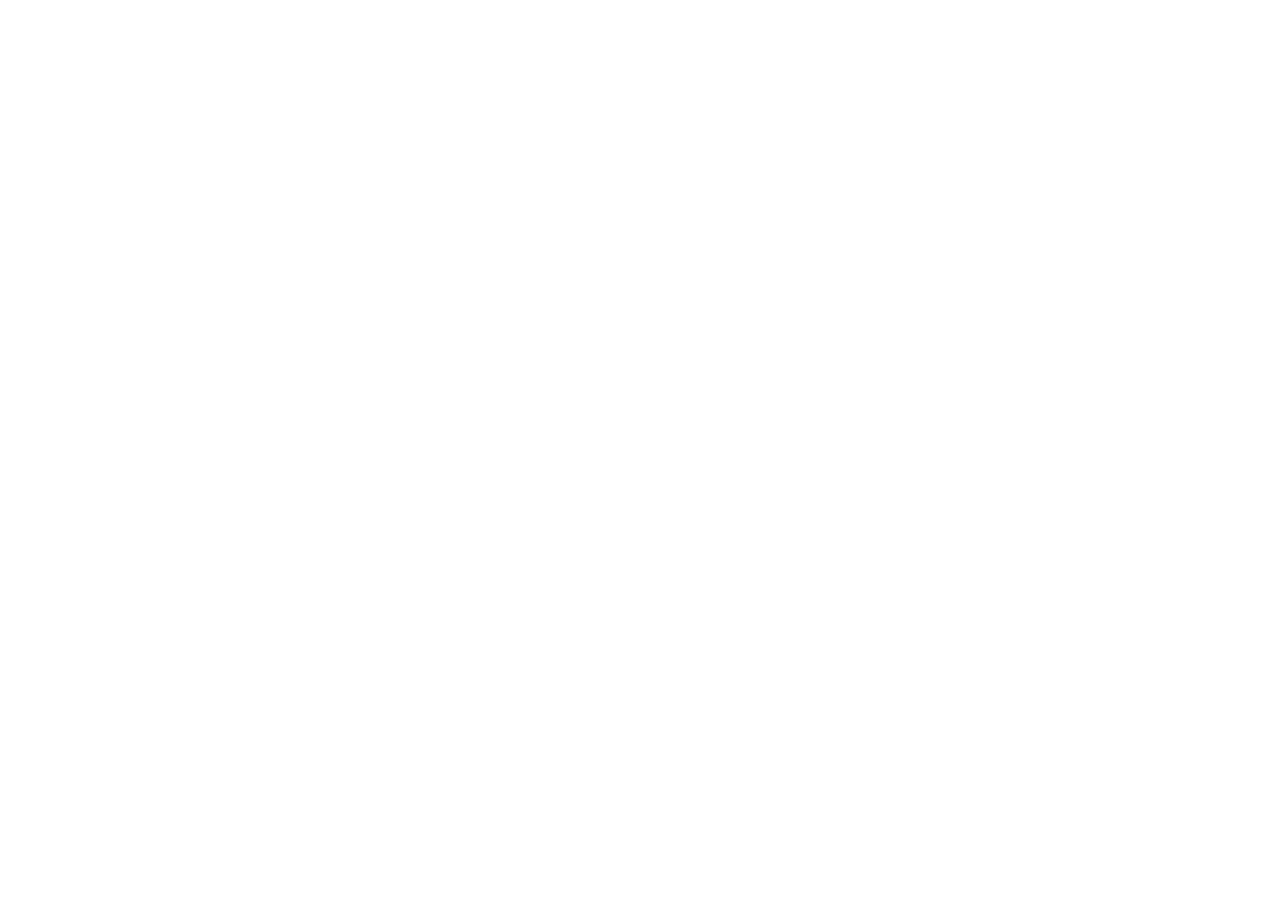
==== td3/html/index.html @ ec06b83c "création td3" ====
<!DOCTYPE html>
<html lang="en">
<head>
    <meta charset="UTF-8">
    <meta http-equiv="X-UA-Compatible" content="IE=edge">
    <meta name="viewport" content="width=device-width, initial-scale=1.0">
    <title>Site td3</title>
</head>
<body>
    <main>
        
    </main>
</body>
</html>
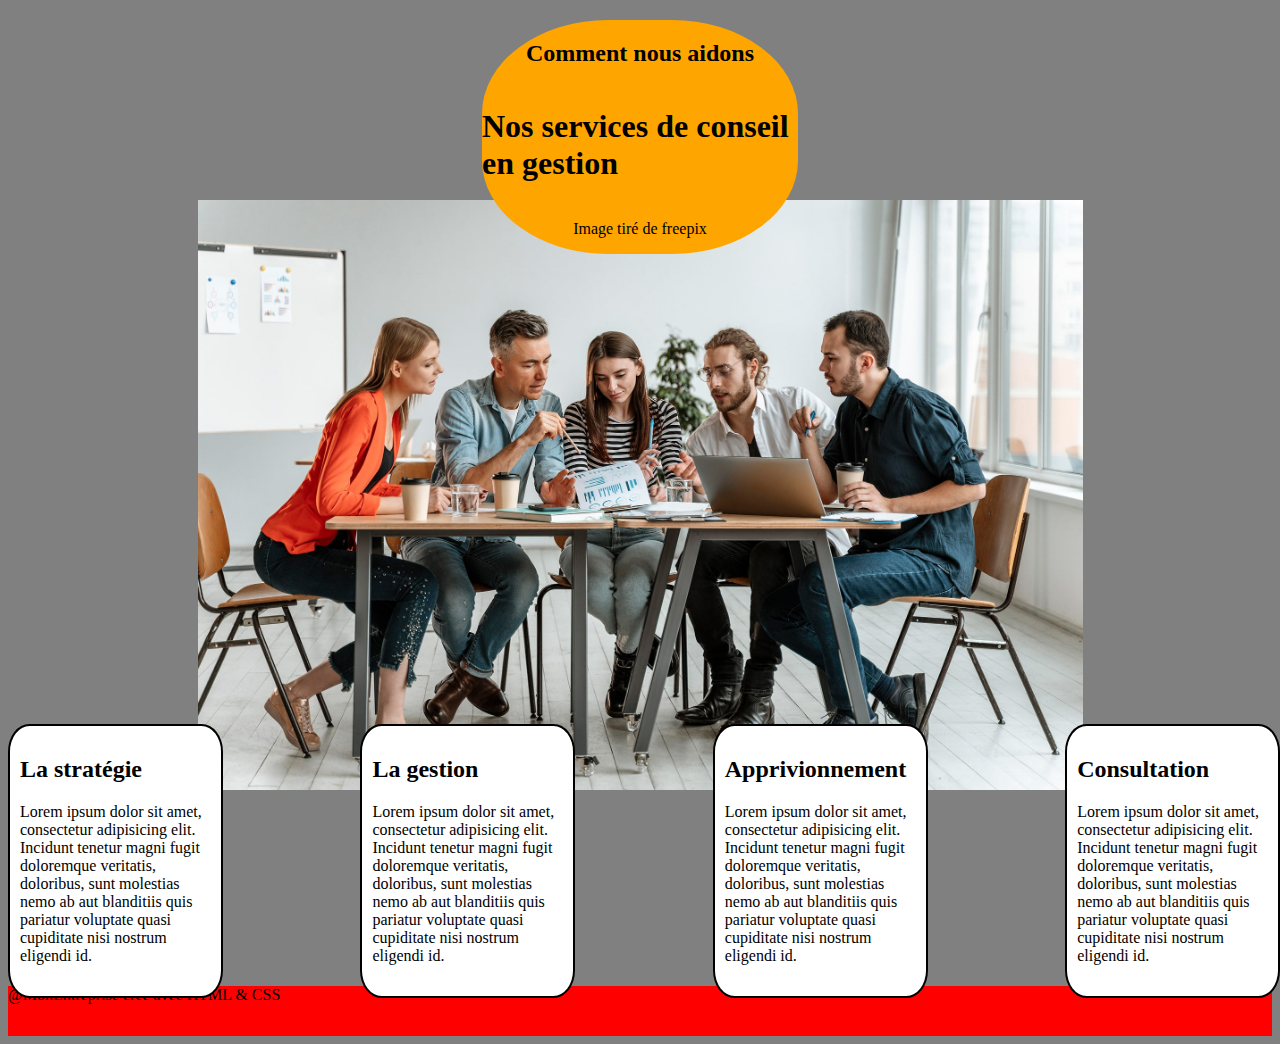
==== commit 13042f7b: "test" ====
--- a/td3/html/index.html
+++ b/td3/html/index.html
@@ -4,11 +4,37 @@
     <meta charset="UTF-8">
     <meta http-equiv="X-UA-Compatible" content="IE=edge">
     <meta name="viewport" content="width=device-width, initial-scale=1.0">
+    <link rel="stylesheet" href="/td3/css/style.css">
     <title>Site td3</title>
 </head>
 <body>
     <main>
-        
+        <section id="titre">
+            <h2>Comment nous aidons</h2>            
+            <h1>Nos services de conseil en gestion</h1>
+            <p>Image tiré de freepix</p>
+        </section>
+        <section id="container">
+            <aside>
+                <h2>La stratégie</h2>
+                <p>Lorem ipsum dolor sit amet, consectetur adipisicing elit. Incidunt tenetur magni fugit doloremque veritatis, doloribus, sunt molestias nemo ab aut blanditiis quis pariatur voluptate quasi cupiditate nisi nostrum eligendi id.</p>
+            </aside>
+            <aside>
+                <h2>La gestion</h2>
+                <p>Lorem ipsum dolor sit amet, consectetur adipisicing elit. Incidunt tenetur magni fugit doloremque veritatis, doloribus, sunt molestias nemo ab aut blanditiis quis pariatur voluptate quasi cupiditate nisi nostrum eligendi id.</p>
+            </aside>
+            <aside>
+                <h2>Apprivionnement</h2>
+                <p>Lorem ipsum dolor sit amet, consectetur adipisicing elit. Incidunt tenetur magni fugit doloremque veritatis, doloribus, sunt molestias nemo ab aut blanditiis quis pariatur voluptate quasi cupiditate nisi nostrum eligendi id.</p>
+            </aside>
+            <aside>
+                <h2>Consultation</h2>
+                <p>Lorem ipsum dolor sit amet, consectetur adipisicing elit. Incidunt tenetur magni fugit doloremque veritatis, doloribus, sunt molestias nemo ab aut blanditiis quis pariatur voluptate quasi cupiditate nisi nostrum eligendi id.</p>
+            </aside>
+        </section>
     </main>
+    <footer>
+        <p>@MonEntreprise crée avec HTML & CSS</p>
+    </footer>
 </body>
 </html>--- a/td3/css/style.css
+++ b/td3/css/style.css
@@ -0,0 +1,41 @@
+body {
+    background-color: grey;
+}
+
+main {
+    background-image: url("/td3/images/df-min.jpg");
+    background-size: 70%;
+    background-repeat: no-repeat;
+    background-attachment: scroll;
+    background-position: center;
+    height: 950px;
+}
+#titre {
+    background: orange;
+    border-radius: 40%;
+    width: 25%;
+    margin: 20px auto;
+    display: flex;
+    flex-direction: column;
+    align-items: center;
+}
+#container {
+    display: flex;
+    justify-content: space-between;
+    position: absolute;
+}
+#container>aside {
+    border: 2px solid black;
+    border-radius: 10%;
+    background: white;
+    width: 15%;
+    height: 250px;
+    padding: 10px;
+    margin-top: 450px;
+}
+footer {
+    background: red;
+    height: 50px;
+    margin-right: 0px;
+    margin-left: 0px;
+}              